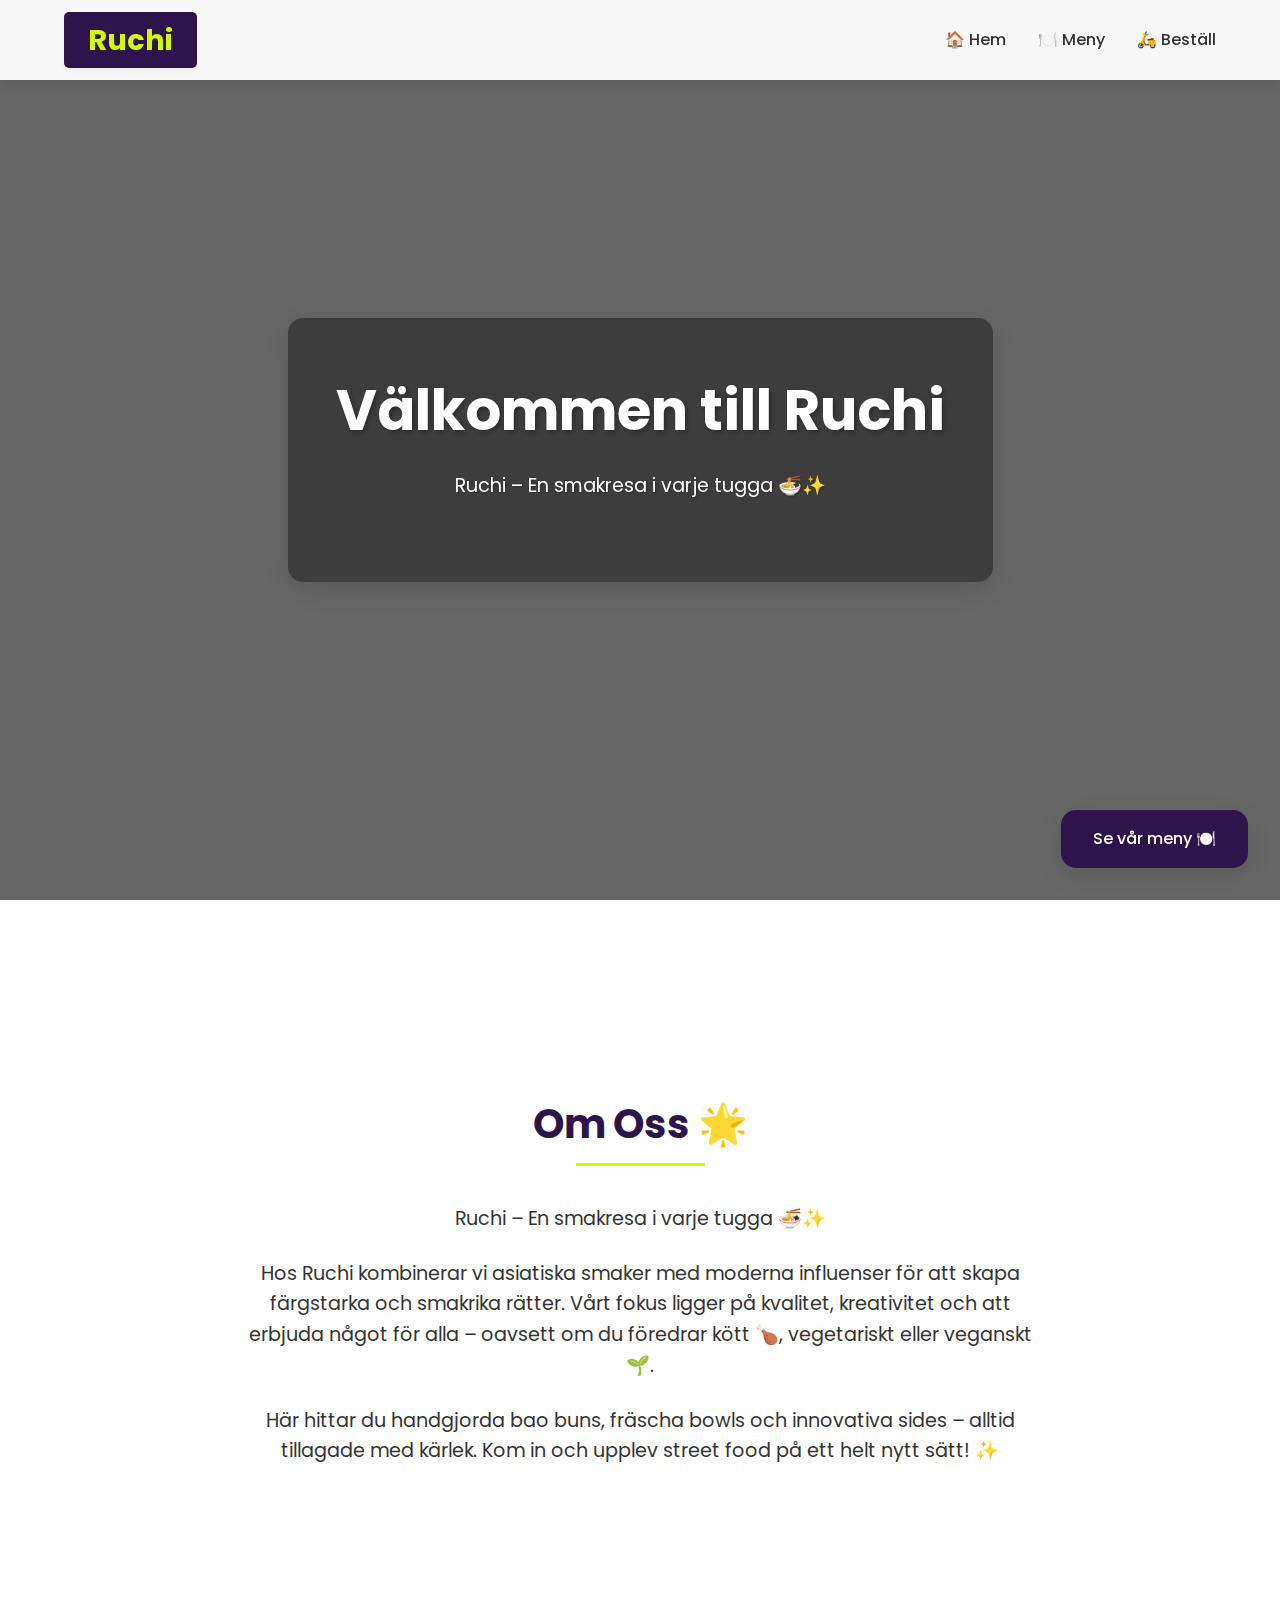
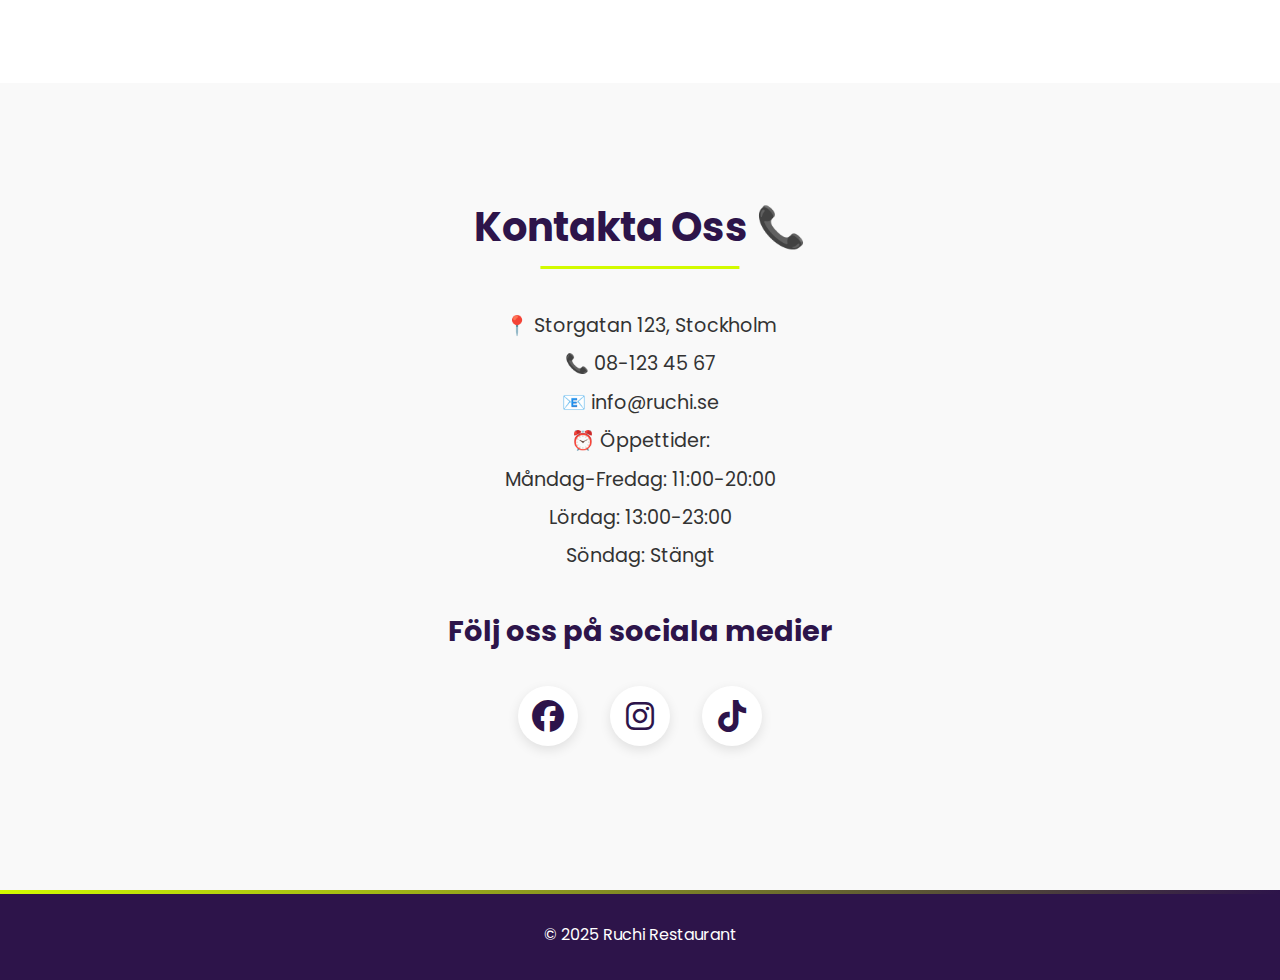
==== index.html @ 4b328293 "Add files via upload" ====
<!DOCTYPE html>
<html lang="sv">
  <head>
    <title>Ruchi Restaurant - Autentisk Indisk Mat</title>
    <meta charset="UTF-8">
    <meta name="viewport" content="width=device-width, initial-scale=1.0">
    <link rel="stylesheet" href="styles.css" />
    <link href="https://fonts.googleapis.com/css2?family=Poppins:wght@300;400;500;600;700&display=swap" rel="stylesheet">

    <link rel="stylesheet" href="https://cdnjs.cloudflare.com/ajax/libs/font-awesome/6.4.0/css/all.min.css">
  </head>
  <body>
    <nav>
      <a href="index.html" class="logo">Ruchi</a>
      <button class="mobile-menu-btn">
        <span></span>
        <span></span>
        <span></span>
      </button>
      <ul class="nav-menu">
        <li><a href="index.html">🏠 Hem</a></li>
        <li><a href="menu.html">🍽️ Meny</a></li>
        <li><a href="order.html">🛵 Beställ</a></li>
      </ul>
    </nav>


    <div class="floating-menu">
      <a href="menu.html" class="floating-menu-button">
        Se vår meny 🍽️
      </a>
    </div>


    <section id="home" class="hero">
      <div class="hero-content">
        <h1>Välkommen till Ruchi</h1>
        <p>Ruchi – En smakresa i varje tugga 🍜✨</p>
      </div>
    </section>

    <section id="about" class="section">
      <h2 class="section-title">Om Oss 🌟</h2>
      <div class="about-content">
        <p>
            Ruchi – En smakresa i varje tugga 🍜✨
        </p>
        <p>
            Hos Ruchi kombinerar vi asiatiska smaker med moderna influenser för att skapa färgstarka och smakrika rätter. Vårt fokus ligger på kvalitet, kreativitet och att erbjuda något för alla – oavsett om du föredrar kött 🍗, vegetariskt eller veganskt 🌱.
        </p>
        <p>
            Här hittar du handgjorda bao buns, fräscha bowls och innovativa sides – alltid tillagade med kärlek. Kom in och upplev street food på ett helt nytt sätt! ✨
        </p>
      </div>
    </section>

    <section id="contact" class="section" style="background-color: #f9f9f9;">
      <h2 class="section-title">Kontakta Oss 📞</h2>
      <div class="contact-info">
        <p>📍 Storgatan 123, Stockholm</p>
        <p>📞 08-123 45 67</p>
        <p>📧 info@ruchi.se</p>
        <p>⏰ Öppettider:</p>
        <p>Måndag-Fredag: 11:00-20:00</p>
        <p>Lördag: 13:00-23:00</p>
        <p>Söndag: Stängt</p>
      </div>

      <div class="social-media">
        <h3>Följ oss på sociala medier</h3>
        <div class="social-icons">
          <a href="https://www.facebook.com/profile.php?id=100092735344289" target="_blank" class="social-icon">
            <i class="fab fa-facebook"></i>
          </a>

          <a href="https://www.instagram.com/ruchi_room/" target="_blank" class="social-icon">
            <i class="fab fa-instagram"></i>
          </a>
          
          <a href="https://www.tiktok.com/@ruchi_room" target="_blank" class="social-icon">
            <i class="fab fa-tiktok"></i>
          </a>
        </div>
    </section>

    <footer>
      <p>&copy; 2025 Ruchi Restaurant</p>
    </footer>

    <script>
// Mobile menu functionality
const mobileMenuBtn = document.querySelector('.mobile-menu-btn');
const navMenu = document.querySelector('.nav-menu');

mobileMenuBtn.addEventListener('click', () => {
  mobileMenuBtn.classList.toggle('active');
  navMenu.classList.toggle('active');
});

// Close mobile menu when clicking a link
document.querySelectorAll('.nav-menu a').forEach(link => {
  link.addEventListener('click', () => {
    mobileMenuBtn.classList.remove('active');
    navMenu.classList.remove('active');
  });
});
    </script>
  </body>
</html>
---- styles.css ----
:root {
    /* Colors */
    --color-primary: #2d144a;    /* Huvudfärg - används för knappar, rubriker, footer */
    --color-primary-hover: #3d1d63;  /* Hover effekt för knappar */
    --color-logo: #d2fb00;       /* Logotypens textfärg */
    --color-text: #333;          /* Standard textfärg */
    --color-text-light: #666;    /* Ljusare text för beskrivningar */
    --color-white: #fff;         /* Vit färg för text och bakgrund */
    --color-bg-light: #f9f9f9;   /* Ljus bakgrundsfärg för sektioner */
    
    /* Font Sizes */
    --font-logo: 1.8rem;         /* Logotyp */
    --font-h1: 3.5rem;           /* Hero rubrik */
    --font-h2: 2.5rem;           /* Sektionsrubriker */
    --font-h3: 1.8rem;           /* Menykategorier */
    --font-body: 1rem;           /* Brödtext */
    --font-small: 0.9rem;        /* Mindre text */
    --font-menu-item: 1.2rem;    /* Menyrubrik */
    
    /* Spacing */
    --spacing-xs: 0.3rem;
    --spacing-sm: 0.5rem;
    --spacing-md: 1rem;
    --spacing-lg: 1.5rem;
    --spacing-xl: 2rem;
    --spacing-xxl: 3rem;
    --nav-height: 80px;          /* Höjd på navigationen */
    
    /* Border Radius */
    --border-radius: 5px;
    --border-radius-lg: 15px;
    
    /* Box Shadow */
    --shadow-sm: 0 2px 5px rgba(0,0,0,0.05);
    --shadow-md: 0 4px 12px rgba(0,0,0,0.1);
    --shadow-lg: 0 8px 24px rgba(0,0,0,0.12);
  }
  
  * {
    box-sizing: border-box;
    margin: 0;
    padding: 0;
  }
  
  body {
    font-family: 'Poppins', system-ui, sans-serif;
    color: var(--color-text);
    background-color: var(--color-white);
    line-height: 1.6;
    min-height: 100vh;
    display: flex;
    flex-direction: column;
  }
  
  nav {
    display: flex;
    align-items: center;
    justify-content: space-between;
    padding: var(--spacing-md) 5%;
    background-color: var(--color-white);
    box-shadow: var(--shadow-md);
    position: fixed;
    width: 100%;
    top: 0;
    z-index: 1000;
    backdrop-filter: blur(10px);
    background-color: rgba(255, 255, 255, 0.95);
    height: var(--nav-height);
  }
  
  .logo {
    font-size: var(--font-logo);
    font-weight: bold;
    color: var(--color-logo);
    text-decoration: none;
    background-color: var(--color-primary);
    padding: var(--spacing-xs) var(--spacing-lg);
    border-radius: var(--border-radius);
    box-shadow: var(--shadow-sm);
    transition: transform 0.3s ease;
  }
  
  .logo:hover {
    transform: translateY(-2px);
    color: #d2fb00;
  }
  
  .mobile-menu-btn {
    display: none;
    flex-direction: column;
    justify-content: space-between;
    width: 30px;
    height: 21px;
    background: transparent;
    border: none;
    cursor: pointer;
    padding: 0;
    z-index: 1001;
  }
  
  .mobile-menu-btn span {
    width: 100%;
    height: 3px;
    background-color: var(--color-primary);
    transition: all 0.3s ease;
  }
  
  .mobile-menu-btn.active span:nth-child(1) {
    transform: translateY(9px) rotate(45deg);
  }
  
  .mobile-menu-btn.active span:nth-child(2) {
    opacity: 0;
  }
  
  .mobile-menu-btn.active span:nth-child(3) {
    transform: translateY(-9px) rotate(-45deg);
  }
  
  .nav-menu {
    display: flex;
    gap: var(--spacing-xl);
    list-style: none;
  }
  
  nav a {
    text-decoration: none;
    color: var(--color-text);
    font-weight: 500;
    transition: all 0.3s ease;
    position: relative;
  }
  
  nav a::after {
    content: '';
    position: absolute;
    width: 0;
    height: 2px;
    bottom: -4px;
    left: 0;
    background-color: var(--color-primary);
    transition: width 0.3s ease;
  }
  
  nav a:hover::after {
    width: 100%;
  }
  
  nav a:hover {
    color: var(--color-primary);
  }
  
  .floating-menu {
    position: fixed;
    bottom: 2rem;
    right: 2rem;
    z-index: 999;
  }
  
  .floating-menu-button {
    display: inline-block;
    padding: var(--spacing-md) var(--spacing-xl);
    background-color: var(--color-primary);
    color: var(--color-white);
    text-decoration: none;
    border-radius: var(--border-radius-lg);
    box-shadow: var(--shadow-lg);
    transition: all 0.3s ease;
    font-weight: 500;
  }
  
  .floating-menu-button:hover {
    transform: translateY(-4px);
    background-color: var(--color-primary-hover);
    box-shadow: 0 12px 28px rgba(0,0,0,0.2);
  }



  .hero {
    height: 100vh;
    background: linear-gradient(rgba(0,0,0,0.6), rgba(0,0,0,0.6)), url('https://static.bonniernews.se/ba/b9b1b570-b734-53c9-8969-3f1c7a5c75b7.jpeg?crop=1792%2C1008%2Cx112%2Cy252&width=1400&format=pjpg&auto=webp');
    background-size: cover;
    background-position: center;
    background-attachment: fixed;
    display: flex;
    align-items: center;
    justify-content: center;
    text-align: center;
    color: var(--color-white);
    padding: 0 var(--spacing-md);
  }
  
  .hero-content {
    background: rgba(0, 0, 0, 0.4);
    padding: var(--spacing-xxl);
    border-radius: var(--border-radius-lg);
    backdrop-filter: blur(5px);
    box-shadow: var(--shadow-lg);
  }
  
  .hero-content h1 {
    font-size: var(--font-h1);
    margin-bottom: var(--spacing-md);
    text-shadow: 2px 2px 4px rgba(0,0,0,0.3);
  }
  
  .hero-content p {
    font-size: var(--font-menu-item);
    margin-bottom: var(--spacing-xl);
    text-shadow: 1px 1px 2px rgba(0,0,0,0.3);
  }
  
  .delivery-buttons {
    display: flex;
    gap: var(--spacing-md);
    justify-content: center;
    flex-wrap: wrap;
  }
  
  .btn {
    display: inline-block;
    padding: var(--spacing-md) var(--spacing-xl);
    background-color: var(--color-primary);
    color: var(--color-white);
    text-decoration: none;
    border-radius: var(--border-radius);
    transition: all 0.3s ease;
    box-shadow: var(--shadow-md);
  }
  
  .btn:hover {
    background-color: var(--color-primary-hover);
    transform: translateY(-2px);
    box-shadow: var(--shadow-lg);
  }
  
  .section {
    padding: 7rem 10%;
    margin-top: var(--nav-height);
  }
  
  .about-content {
    max-width: 800px;
    margin: 0 auto;
    text-align: center;
  }
  
  .about-content p {
    margin-bottom: var(--spacing-lg);
    font-size: var(--font-menu-item);
  }
  
  .menu-section {
    background-color: var(--color-bg-light);
    position: relative;
  }
  
  .menu-section::before {
    content: '';
    position: absolute;
    top: 0;
    left: 0;
    right: 0;
    height: 4px;
    background: linear-gradient(90deg, var(--color-primary), var(--color-logo));
  }
  .Back a{
    color: var(--color-primary);
  }
  .section-title {
    text-align: center;
    font-size: var(--font-h2);
    margin-bottom: var(--spacing-xxl);
    color: var(--color-primary);
    position: relative;
    display: inline-block;
    left: 50%;
    transform: translateX(-50%);
  }
  
  .section-title::after {
    content: '';
    position: absolute;
    bottom: -10px;
    left: 0;
    width: 60%;
    height: 3px;
    background-color: var(--color-logo);
    left: 50%;
    transform: translateX(-50%);
  }
  
  .menu-container {
    max-width: 1000px;
    margin: 0 auto;
  }
  
  .menu-category {
    margin-bottom: var(--spacing-xxl);
    background: var(--color-white);
    padding: var(--spacing-xl);
    border-radius: var(--border-radius-lg);
    box-shadow: var(--shadow-md);
  }
  
  .menu-category h3 {
    font-size: var(--font-h3);
    color: var(--color-primary);
    margin-bottom: var(--spacing-lg);
    padding-bottom: var(--spacing-sm);
    border-bottom: 2px solid var(--color-primary);
    position: relative;
  }
  
  .menu-category h3::after {
    content: '';
    position: absolute;
    bottom: -2px;
    left: 0;
    width: 60px;
    height: 2px;
    background-color: var(--color-logo);
  }
  
  .menu-legend {
    display: flex;
    gap: var(--spacing-lg);
    justify-content: center;
    margin-bottom: var(--spacing-xl);
    flex-wrap: wrap;
  }
  
  .legend-item {
    display: flex;
    align-items: center;
    gap: var(--spacing-sm);
    color: var(--color-text-light);
  }
  
  .legend-icon {
    padding: var(--spacing-xs) var(--spacing-sm);
    border-radius: var(--border-radius);
    font-size: var(--font-small);
    font-weight: 600;
    color: var(--color-white);
  }
  
  .veg-icon {
    background-color: var(--color-primary);
  }
  
  .vgn-icon {
    background-color: var(--color-primary);
  }

  .dietary-icon {
    padding: var(--spacing-xs) var(--spacing-sm);
    border-radius: var(--border-radius);
    font-size: var(--font-small);
    font-weight: 600;
    color: var(--color-white);
    background-color: var(--color-primary);
  }

  
  .menu-item {
    margin-bottom: var(--spacing-lg);
    padding: var(--spacing-lg);
    background: var(--color-white);
    border-radius: var(--border-radius);
    box-shadow: var(--shadow-sm);
    transition: all 0.3s ease;
    border: 1px solid rgba(0,0,0,0.05);
  }
  
  .menu-item:hover {
    transform: translateY(-2px);
    box-shadow: var(--shadow-md);
  }
  
  .item-name {
    font-size: var(--font-menu-item);
    font-weight: 600;
    margin-bottom: var(--spacing-xs);
    color: var(--color-primary);
  }
  
  .item-description {
    color: var(--color-text-light);
    font-size: var(--font-small);
    margin-bottom: var(--spacing-sm);
  }
  
  .item-price {
    color: var(--color-primary);
    font-weight: 600;
    font-size: var(--font-menu-item);
  }
  
  .contact-info {
    text-align: center;
    font-size: var(--font-menu-item);
    line-height: 2;
  }

  .social-media {
    text-align: center;
    padding: var(--spacing-xl) 0;
  }
  
  .social-media h3 {
    font-size: var(--font-h3);
    color: var(--color-primary);
    margin-bottom: var(--spacing-xl);
  }
  .social-media a{
    text-decoration: none;
  }
  .social-icons {
    display: flex;
    justify-content: center;
    gap: var(--spacing-xl);
  }
  
  .social-icon {
    font-size: 2rem;
    color: var(--color-primary);
    transition: all 0.3s ease;
    width: 60px;
    height: 60px;
    display: flex;
    align-items: center;
    justify-content: center;
    border-radius: 50%;
    background-color: var(--color-white);
    box-shadow: var(--shadow-md);
  }
  
  .social-icon:hover {
    transform: translateY(-4px);
    color: var(--color-white);
    background-color: var(--color-primary);
    box-shadow: var(--shadow-lg);
  }
  
  footer {
    background-color: var(--color-primary);
    color: var(--color-white);
    padding: var(--spacing-xl) 5%;
    text-align: center;
    position: relative;
    margin-top: auto;
  }
  
  footer::before {
    content: '';
    position: absolute;
    top: 0;
    left: 0;
    right: 0;
    height: 4px;
    background: linear-gradient(90deg, var(--color-logo), var(--color-primary));
  }
  
  @media (max-width: 768px) {
    .mobile-menu-btn {
      display: flex;
    }

    .floating-menu {
      bottom: 1rem;
      right: 1rem;
      left: 1rem;
    }
  
    .floating-menu-button {
      width: 100%;
      text-align: center;
    }

    .hero {
        height: 100vh;
        background: linear-gradient(rgba(0,0,0,0.6), rgba(0,0,0,0.6)), url('https://static.bonniernews.se/ba/b9b1b570-b734-53c9-8969-3f1c7a5c75b7.jpeg?crop=1792%2C1008%2Cx112%2Cy252&width=1400&format=pjpg&auto=webp');
        background-size: cover;
        background-position: center;
        display: flex;
        align-items: center;
        justify-content: center;
        text-align: center;
        color: var(--color-white);
        padding: 0 var(--spacing-md);
      }
  
    .nav-menu {
      display: none;
      position: fixed;
      top: 0;
      right: -100%;
      width: 80%;
      height: 100vh;
      background-color: var(--color-white);
      flex-direction: column;
      align-items: center;
      justify-content: center;
      gap: var(--spacing-xl);
      transition: right 0.3s ease;
      box-shadow: var(--shadow-lg);
    }
  
    .nav-menu.active {
      right: 0;
      display: flex;
    }
    
    .hero-content h1 {
      font-size: calc(var(--font-h1) * 0.7);
    }
  
    .delivery-buttons {
      flex-direction: column;
    }
  
    .btn {
      width: 100%;
      margin-bottom: var(--spacing-sm);
    }
  
    .section {
      padding: var(--spacing-xxl) 5%;
    }
    
    .menu-category {
      padding: var(--spacing-lg);
    }
    
    .menu-item {
      padding: var(--spacing-md);
    }
  }
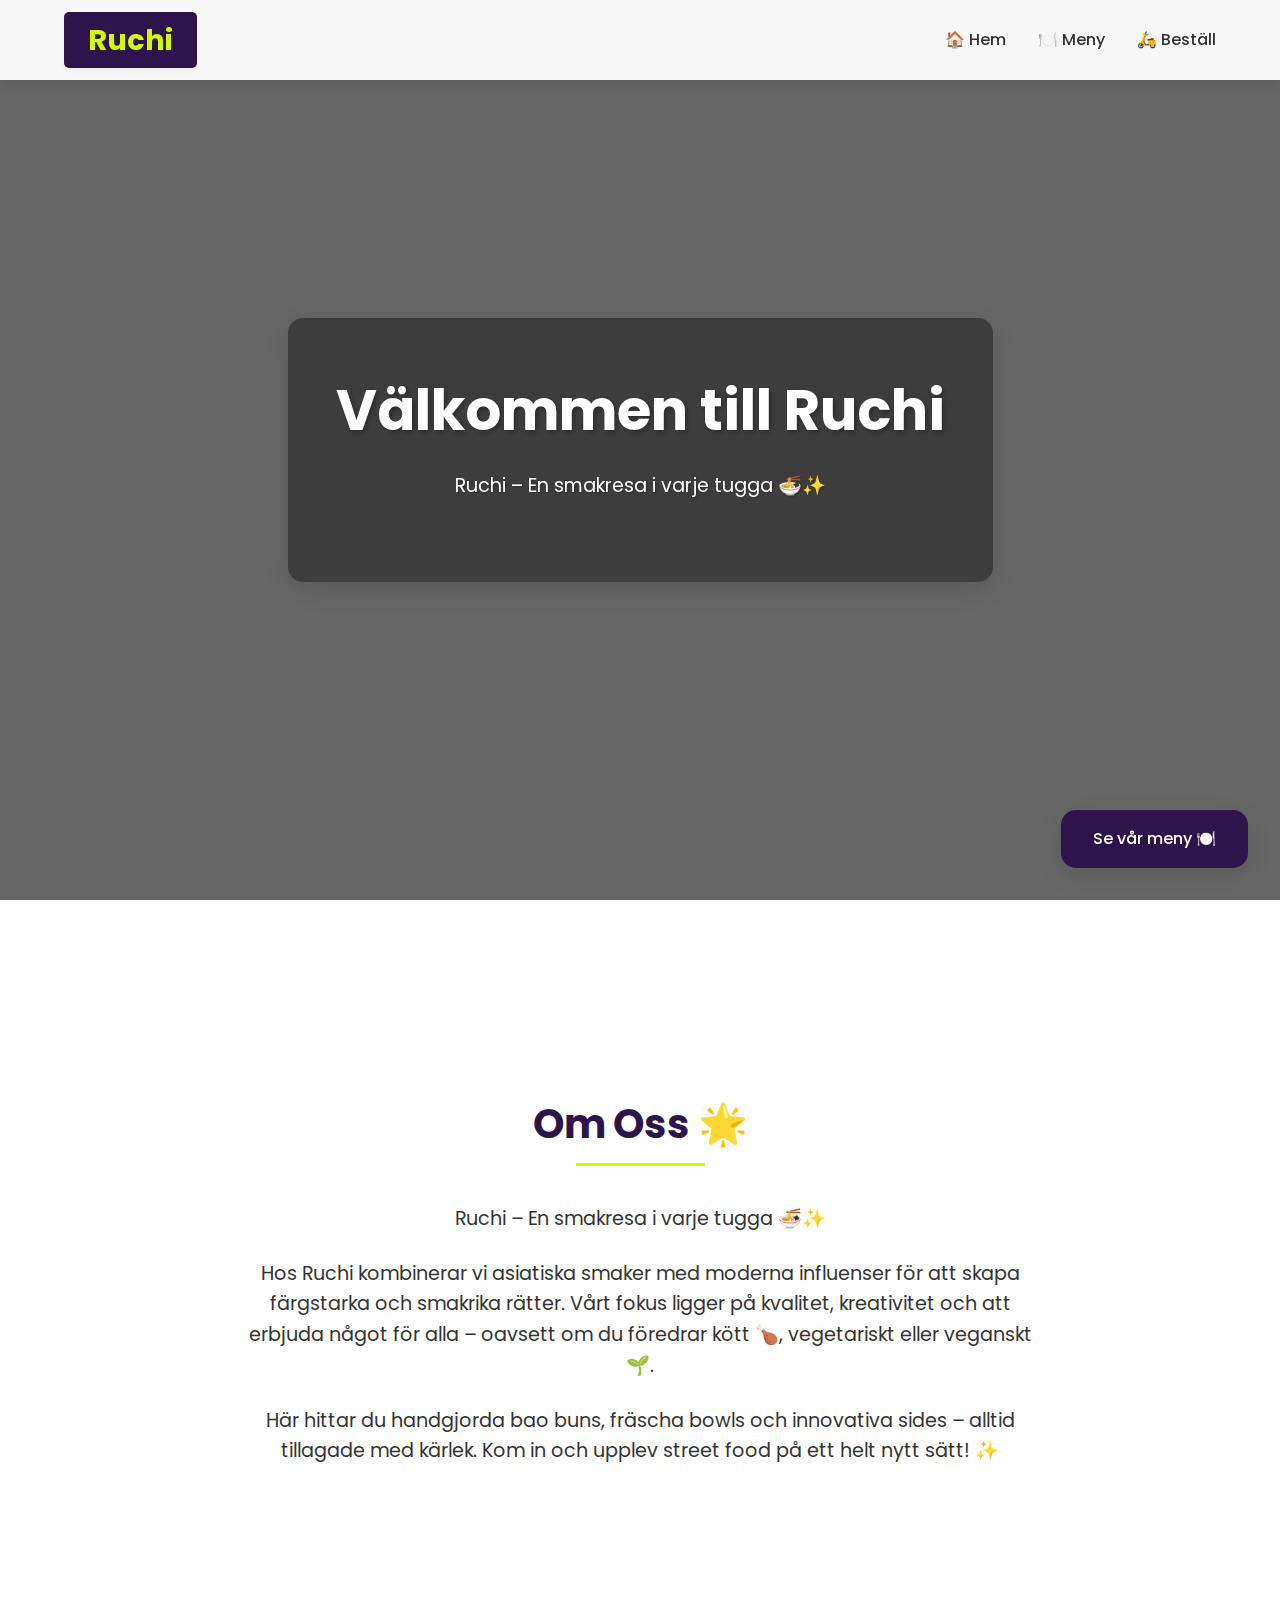
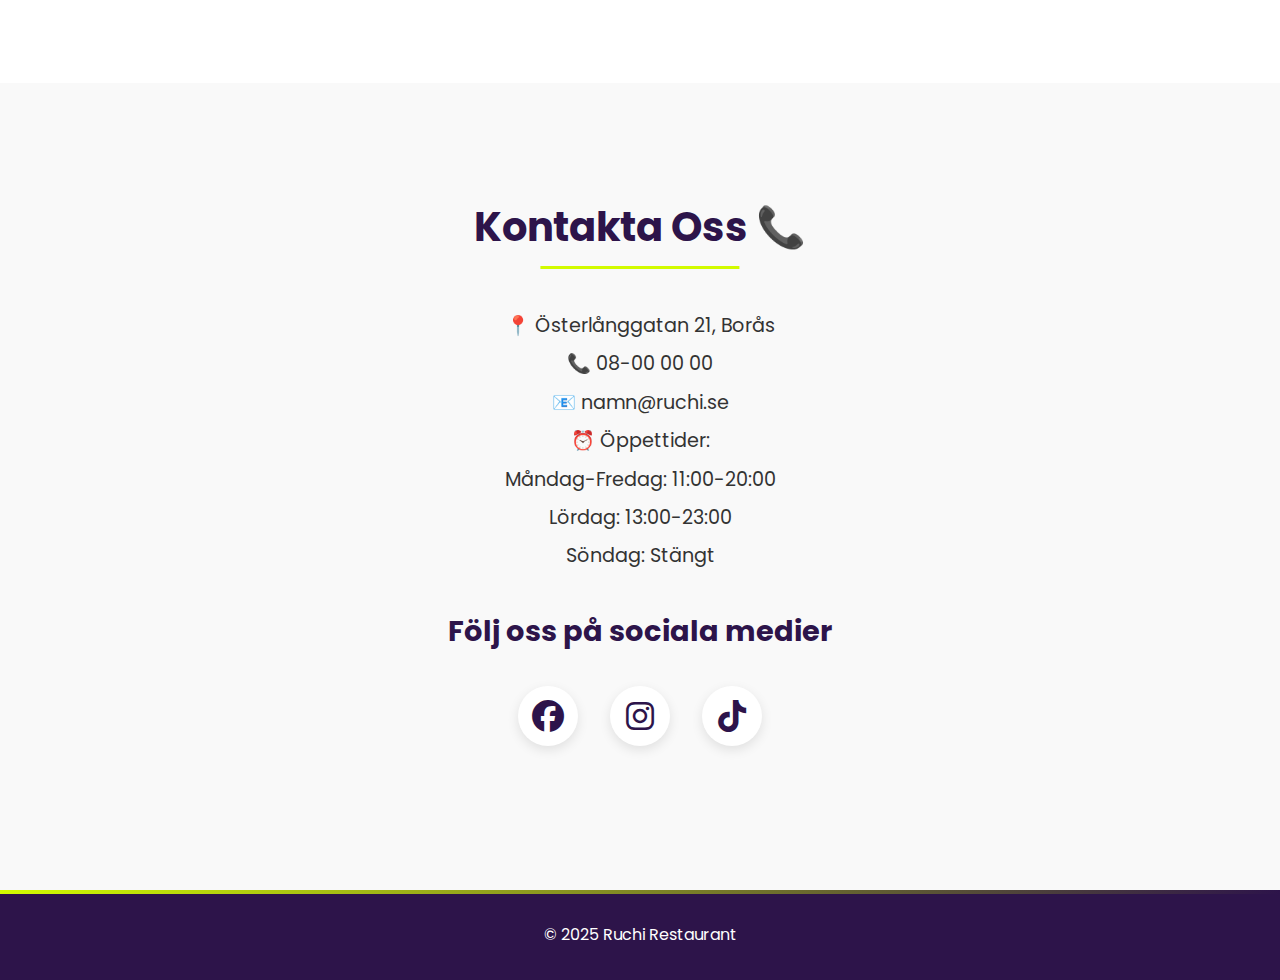
==== commit 9d00b9f4: "Update index.html" ====
--- a/index.html
+++ b/index.html
@@ -57,9 +57,9 @@
     <section id="contact" class="section" style="background-color: #f9f9f9;">
       <h2 class="section-title">Kontakta Oss 📞</h2>
       <div class="contact-info">
-        <p>📍 Storgatan 123, Stockholm</p>
-        <p>📞 08-123 45 67</p>
-        <p>📧 info@ruchi.se</p>
+        <p>📍 Österlånggatan 21, Borås</p>
+        <p>📞 08-00 00 00</p>
+        <p>📧 namn@ruchi.se</p>
         <p>⏰ Öppettider:</p>
         <p>Måndag-Fredag: 11:00-20:00</p>
         <p>Lördag: 13:00-23:00</p>
@@ -106,4 +106,4 @@
 });
     </script>
   </body>
-</html>+</html>
